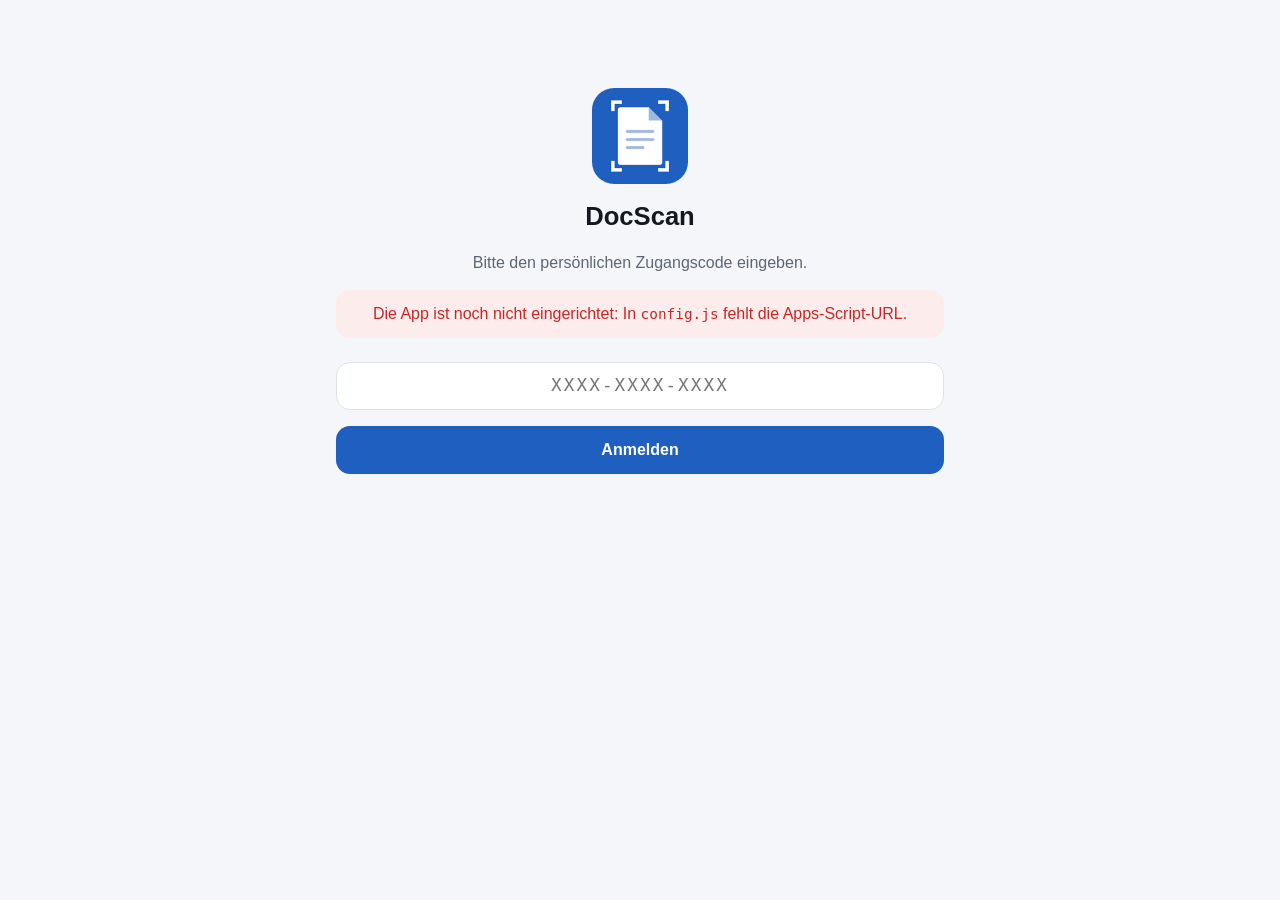
==== pwa/index.html @ 87565f16 "PWA-Grundgerüst mit Login und Rollenansicht - Login per Zugangscode (localStorage mit Fallback), Abm" ====
<!doctype html>
<html lang="de">
<head>
  <meta charset="utf-8">
  <meta name="viewport" content="width=device-width, initial-scale=1, viewport-fit=cover">
  <title>DocScan</title>
  <meta name="description" content="Dokumente scannen, ablegen und Rechnungen im Blick behalten.">
  <meta name="theme-color" content="#1f5fbf" media="(prefers-color-scheme: light)">
  <meta name="theme-color" content="#111418" media="(prefers-color-scheme: dark)">
  <meta name="color-scheme" content="light dark">

  <!-- iOS: Vollbild-App nach „Zum Home-Bildschirm“ -->
  <meta name="apple-mobile-web-app-capable" content="yes">
  <meta name="mobile-web-app-capable" content="yes">
  <meta name="apple-mobile-web-app-status-bar-style" content="default">
  <meta name="apple-mobile-web-app-title" content="DocScan">
  <link rel="apple-touch-icon" href="icons/apple-touch-icon.png">
  <link rel="icon" type="image/png" sizes="192x192" href="icons/icon-192.png">
  <link rel="manifest" href="manifest.webmanifest">

  <link rel="stylesheet" href="styles.css">
  <script src="config.js" defer></script>
  <script src="api.js" defer></script>
  <script src="app.js" defer></script>
</head>
<body>
  <header class="topbar" id="topbar" hidden>
    <a href="#/" class="topbar-title">DocScan</a>
    <button class="icon-btn" id="menu-btn" type="button" aria-label="Menü" aria-haspopup="true" aria-expanded="false">
      <svg viewBox="0 0 24 24" width="24" height="24" aria-hidden="true"><circle cx="12" cy="5" r="2"/><circle cx="12" cy="12" r="2"/><circle cx="12" cy="19" r="2"/></svg>
    </button>
    <div class="menu" id="menu" role="menu" hidden>
      <div class="menu-user" id="menu-user"></div>
      <a href="#/" role="menuitem" class="menu-item">Startseite</a>
      <a href="#/liste" role="menuitem" class="menu-item" data-rolle="editor">Tracking-Liste</a>
      <button type="button" role="menuitem" class="menu-item" id="logout-btn">Abmelden</button>
    </div>
  </header>

  <main id="app" class="app" aria-live="polite"></main>

  <div class="toast" id="toast" role="status" hidden></div>

  <noscript>DocScan benötigt JavaScript.</noscript>
</body>
</html>
---- pwa/styles.css ----
:root {
  --bg: #f4f6f9;
  --surface: #ffffff;
  --text: #15191f;
  --muted: #5d6673;
  --border: #dde2e9;
  --primary: #1f5fbf;
  --primary-text: #ffffff;
  --primary-soft: #e3ecfa;
  --danger: #c62828;
  --danger-soft: #fdecec;
  --radius: 14px;
  --shadow: 0 1px 3px rgba(16, 24, 40, 0.08);
  --tap: 48px;
  --safe-top: env(safe-area-inset-top, 0px);
  --safe-right: env(safe-area-inset-right, 0px);
  --safe-bottom: env(safe-area-inset-bottom, 0px);
  --safe-left: env(safe-area-inset-left, 0px);
}

@media (prefers-color-scheme: dark) {
  :root {
    --bg: #111418;
    --surface: #1c2027;
    --text: #e9edf2;
    --muted: #9aa4b2;
    --border: #2d333d;
    --primary: #5b9bff;
    --primary-text: #0b1220;
    --primary-soft: #1d2b44;
    --danger: #ff6b6b;
    --danger-soft: #3a1d1f;
    --shadow: none;
  }
}

*, *::before, *::after { box-sizing: border-box; }

html { -webkit-text-size-adjust: 100%; }

body {
  margin: 0;
  min-height: 100vh;
  min-height: 100dvh;
  background: var(--bg);
  color: var(--text);
  font: 16px/1.45 -apple-system, BlinkMacSystemFont, "Segoe UI", Roboto, Helvetica, Arial, sans-serif;
  -webkit-tap-highlight-color: transparent;
}

[hidden] { display: none !important; }

h1 { font-size: 1.6rem; margin: 0.5rem 0 1rem; }
h2 { font-size: 1.05rem; margin: 1.5rem 0 0.75rem; color: var(--muted); font-weight: 600; }
a { color: var(--primary); }
code { font-size: 0.9em; }

.muted { color: var(--muted); }
.visually-hidden {
  position: absolute; width: 1px; height: 1px; overflow: hidden;
  clip: rect(0 0 0 0); white-space: nowrap;
}

/* ---- Kopfzeile ---- */
.topbar {
  position: sticky;
  top: 0;
  z-index: 10;
  display: flex;
  align-items: center;
  justify-content: space-between;
  padding: calc(var(--safe-top) + 6px) calc(var(--safe-right) + 8px) 6px calc(var(--safe-left) + 16px);
  background: var(--surface);
  border-bottom: 1px solid var(--border);
}
.topbar-title { font-weight: 700; font-size: 1.15rem; color: var(--text); text-decoration: none; }

.icon-btn {
  width: var(--tap); height: var(--tap);
  display: inline-flex; align-items: center; justify-content: center;
  border: 0; border-radius: 50%;
  background: transparent; color: var(--text); fill: currentColor;
  cursor: pointer;
}
.icon-btn:active { background: var(--primary-soft); }

.menu {
  position: absolute;
  top: calc(100% + 4px);
  right: calc(var(--safe-right) + 8px);
  min-width: 220px;
  background: var(--surface);
  border: 1px solid var(--border);
  border-radius: var(--radius);
  box-shadow: 0 8px 24px rgba(0, 0, 0, 0.18);
  overflow: hidden;
}
.menu-user { padding: 12px 16px; border-bottom: 1px solid var(--border); display: flex; flex-direction: column; }
.menu-user span { color: var(--muted); font-size: 0.9rem; }
.menu-item {
  display: block; width: 100%;
  min-height: var(--tap);
  padding: 12px 16px;
  border: 0; background: none; text-align: left;
  color: var(--text); font: inherit; text-decoration: none;
  cursor: pointer;
}
.menu-item:active { background: var(--primary-soft); }

/* ---- Hauptbereich ---- */
.app {
  max-width: 640px;
  margin: 0 auto;
  padding: 16px calc(var(--safe-right) + 16px) calc(var(--safe-bottom) + 32px) calc(var(--safe-left) + 16px);
}

/* ---- Buttons & Eingaben ---- */
.btn {
  display: inline-flex; align-items: center; justify-content: center;
  min-height: var(--tap);
  padding: 0 20px;
  border: 0; border-radius: var(--radius);
  font: inherit; font-weight: 600; text-decoration: none;
  cursor: pointer;
}
.btn:disabled { opacity: 0.6; cursor: default; }
.btn-block { display: flex; width: 100%; margin-top: 16px; }
.btn-primary { background: var(--primary); color: var(--primary-text); }
.btn-secondary { background: var(--primary-soft); color: var(--primary); }

.input {
  width: 100%;
  min-height: var(--tap);
  padding: 10px 14px;
  border: 1px solid var(--border);
  border-radius: var(--radius);
  background: var(--surface);
  color: var(--text);
  font: inherit;
  font-size: 1.1rem; /* ≥ 16px verhindert Auto-Zoom auf iOS */
}
.input:focus { outline: 2px solid var(--primary); outline-offset: 1px; }
.input-code { text-align: center; letter-spacing: 0.12em; text-transform: uppercase; font-family: ui-monospace, Menlo, monospace; }

.form-error { color: var(--danger); margin: 12px 0 0; }

.notice { padding: 12px 14px; border-radius: var(--radius); background: var(--primary-soft); }
.notice-error { background: var(--danger-soft); color: var(--danger); }

/* ---- Login ---- */
.login { text-align: center; padding-top: calc(var(--safe-top) + 8vh); }
.login-logo { border-radius: 22px; }
.login form { margin-top: 24px; }

/* ---- Startseite ---- */
.greeting p { margin: 0 0 12px; }

.btn-scan {
  display: flex; flex-direction: column; align-items: center; justify-content: center; gap: 8px;
  width: 100%;
  min-height: 140px;
  border: 0; border-radius: 20px;
  background: var(--primary); color: var(--primary-text);
  font: inherit; font-size: 1.4rem; font-weight: 700;
  box-shadow: var(--shadow);
  cursor: pointer;
}
.btn-scan:active { transform: scale(0.98); }

.stats { display: grid; grid-template-columns: repeat(2, 1fr); gap: 10px; }
.stat-wide { grid-column: 1 / -1; }
.stat {
  display: flex; flex-direction: column; gap: 2px;
  padding: 12px;
  background: var(--surface);
  border: 1px solid var(--border);
  border-radius: var(--radius);
  box-shadow: var(--shadow);
  min-width: 0;
}
.stat-label { font-size: 0.8rem; color: var(--muted); }
.stat-value { font-size: 1.4rem; font-weight: 700; overflow-wrap: anywhere; }
.stat-sub { font-size: 0.8rem; color: var(--muted); }
.stat-danger { background: var(--danger-soft); border-color: var(--danger); }
.stat-danger .stat-value, .stat-danger .stat-label { color: var(--danger); }

.cards { list-style: none; margin: 0; padding: 0; display: flex; flex-direction: column; gap: 8px; }
.card {
  display: flex; align-items: center; justify-content: space-between; gap: 12px;
  min-height: 64px;
  padding: 12px 14px;
  background: var(--surface);
  border: 1px solid var(--border);
  border-radius: var(--radius);
  box-shadow: var(--shadow);
}
.card-main { display: flex; flex-direction: column; min-width: 0; }
.card-title { overflow: hidden; text-overflow: ellipsis; white-space: nowrap; }
.card-side { display: flex; flex-direction: column; align-items: flex-end; gap: 4px; flex-shrink: 0; }

.badge {
  display: inline-block;
  padding: 2px 8px;
  border-radius: 999px;
  background: var(--primary-soft);
  color: var(--primary);
  font-size: 0.8rem;
  font-weight: 600;
}

.empty { color: var(--muted); text-align: center; padding: 24px 0; }

/* ---- Toast ---- */
.toast {
  position: fixed;
  left: 50%;
  bottom: calc(var(--safe-bottom) + 20px);
  transform: translateX(-50%);
  max-width: calc(100% - 32px);
  padding: 12px 18px;
  border-radius: var(--radius);
  background: var(--text);
  color: var(--bg);
  box-shadow: 0 8px 24px rgba(0, 0, 0, 0.25);
  z-index: 20;
}
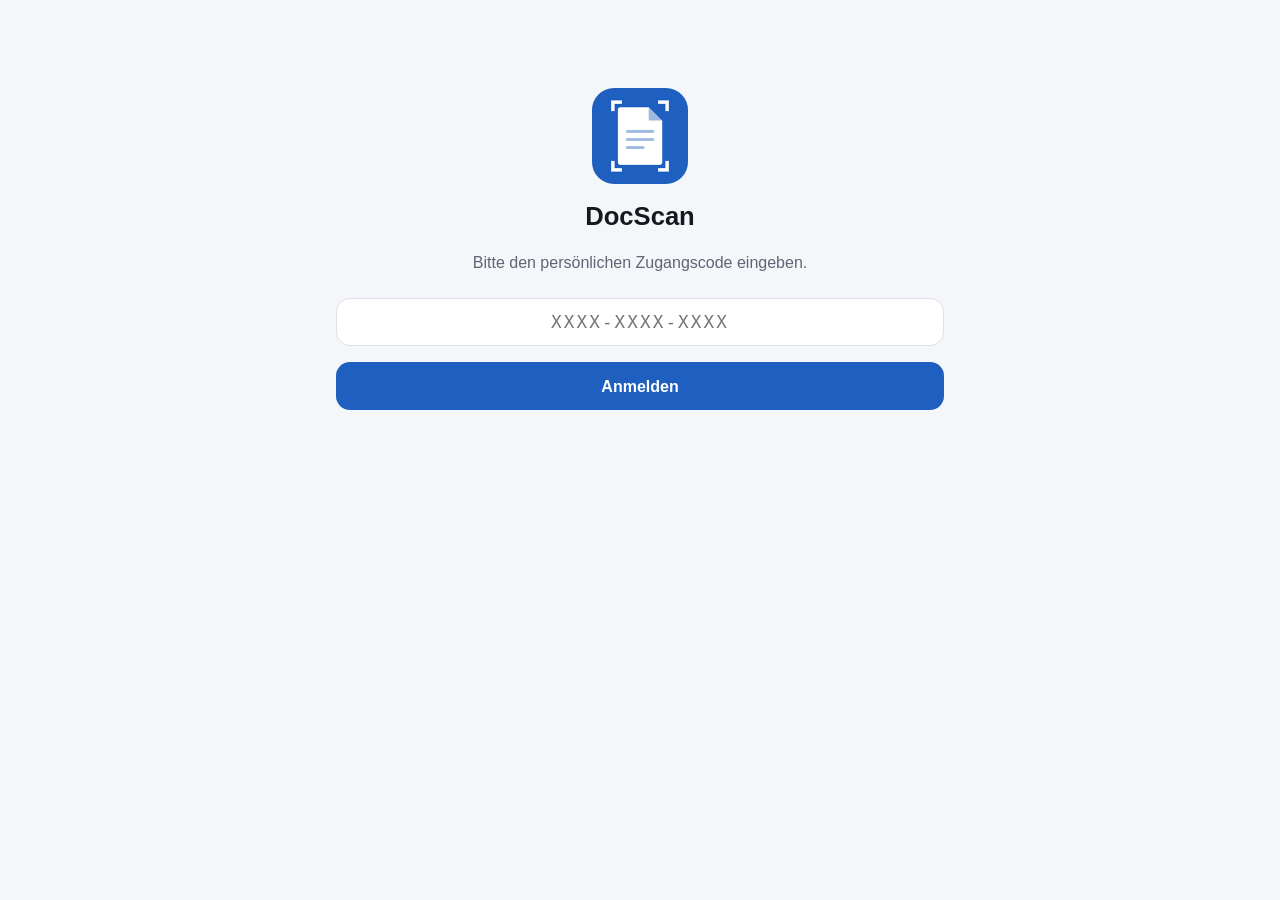
==== commit 71810fcf: "PWA: Scannen mehrerer Seiten, PDF-Erstellung und Upload - Scannen-Button öffnet direkt die Kamera; S" ====
--- a/pwa/index.html
+++ b/pwa/index.html
@@ -21,6 +21,7 @@
   <link rel="stylesheet" href="styles.css">
   <script src="config.js" defer></script>
   <script src="api.js" defer></script>
+  <script src="scanner.js" defer></script>
   <script src="app.js" defer></script>
 </head>
 <body>
--- a/pwa/styles.css
+++ b/pwa/styles.css
@@ -224,3 +224,89 @@
   box-shadow: 0 8px 24px rgba(0, 0, 0, 0.25);
   z-index: 20;
 }
+
+/* ---- Scannen ---- */
+.btn-ghost { background: transparent; color: var(--primary); }
+label.btn, label.btn-scan { cursor: pointer; -webkit-user-select: none; user-select: none; }
+
+.pages {
+  list-style: none;
+  margin: 16px 0;
+  padding: 0;
+  display: grid;
+  grid-template-columns: repeat(3, 1fr);
+  gap: 10px;
+}
+.pages .empty { grid-column: 1 / -1; }
+.page { position: relative; }
+.page-thumb {
+  display: flex; align-items: center; justify-content: center;
+  width: 100%;
+  aspect-ratio: 3 / 4;
+  padding: 0;
+  border: 1px solid var(--border);
+  border-radius: 10px;
+  background: var(--surface);
+  overflow: hidden;
+  cursor: pointer;
+}
+.page-thumb img { width: 100%; height: 100%; object-fit: cover; display: block; }
+.page-error { color: var(--danger); font-size: 0.85rem; }
+.page-nr {
+  position: absolute; left: 6px; bottom: 6px;
+  min-width: 24px; height: 24px; padding: 0 6px;
+  border-radius: 12px;
+  background: rgba(0, 0, 0, 0.6); color: #fff;
+  font-size: 0.8rem; font-weight: 600;
+  display: flex; align-items: center; justify-content: center;
+  pointer-events: none;
+}
+.page-del {
+  position: absolute; top: -8px; right: -8px;
+  width: 36px; height: 36px;
+  border: 0; border-radius: 50%;
+  background: var(--danger); color: #fff;
+  font-size: 1.3rem; line-height: 1;
+  cursor: pointer;
+  box-shadow: 0 1px 4px rgba(0, 0, 0, 0.3);
+}
+
+.scan-actions { display: grid; grid-template-columns: 1fr 1fr; gap: 10px; }
+.scan-actions .btn { padding: 0 8px; white-space: nowrap; }
+
+.toggle {
+  display: flex; align-items: flex-start; gap: 12px;
+  margin: 20px 0 8px;
+  padding: 12px 14px;
+  background: var(--surface);
+  border: 1px solid var(--border);
+  border-radius: var(--radius);
+  cursor: pointer;
+}
+.toggle input { width: 22px; height: 22px; margin: 2px 0 0; flex-shrink: 0; accent-color: var(--primary); }
+.toggle .muted { font-size: 0.85rem; }
+
+.field-label { display: block; margin: 16px 0 6px; font-weight: 600; }
+
+.scan-status { min-height: 1.4em; margin: 12px 0 0; text-align: center; color: var(--muted); }
+.scan-status-error { color: var(--danger); }
+
+.spinner {
+  width: 24px; height: 24px;
+  border: 3px solid var(--border);
+  border-top-color: var(--primary);
+  border-radius: 50%;
+  animation: spin 0.8s linear infinite;
+}
+@keyframes spin { to { transform: rotate(360deg); } }
+
+/* ---- Ergebnis nach Upload ---- */
+.result { text-align: center; padding-top: 16px; }
+.result-icon {
+  width: 64px; height: 64px; margin: 0 auto;
+  border-radius: 50%;
+  background: var(--primary); color: var(--primary-text);
+  font-size: 2rem; font-weight: 700;
+  display: flex; align-items: center; justify-content: center;
+}
+.result-card { margin: 16px 0; text-align: left; }
